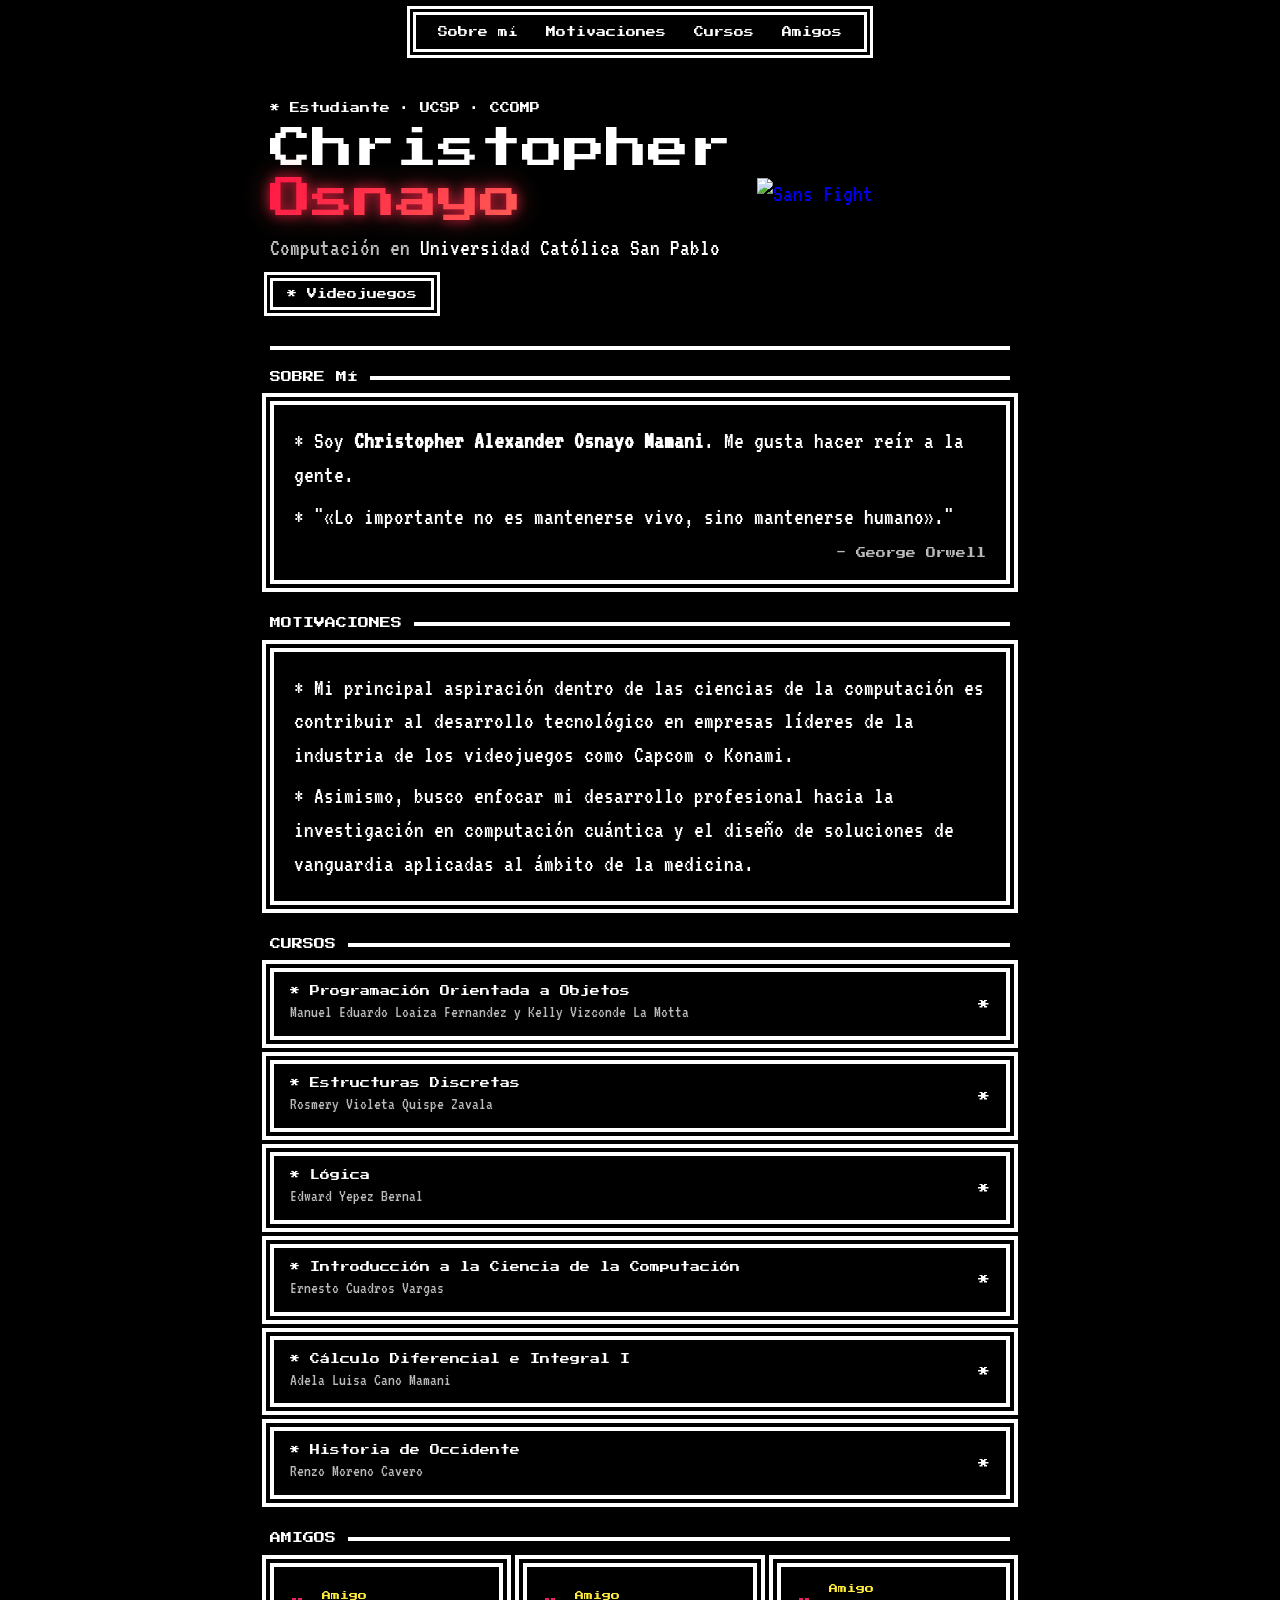
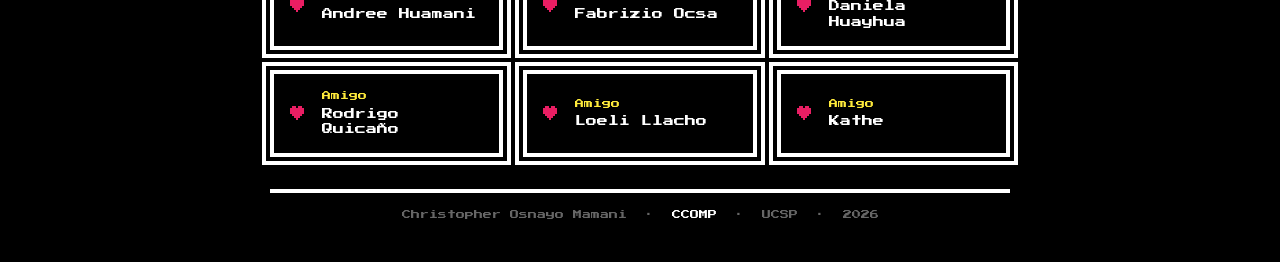
==== index.html @ af3469eb "wa" ====
<!DOCTYPE html>
<html lang="es">
<head>
<meta charset="UTF-8">
<meta name="viewport" content="width=device-width, initial-scale=1.0">
<title>Christopher Osnayo Mamani</title>
<link rel="stylesheet" href="style.css">
</head>
<body>

<audio src="Donkey Kong Country OST (Super Nintendo) - Track 0223 - Simian Segue.mp3" loop id="bg-music" style="display: none;"></audio>

<div class="bg-gif"></div>
<div class="bg-overlay"></div>

<nav class="nav-bar dialogue-box">
  <a href="#sobre-mi" class="nav-link">Sobre mí</a>
  <a href="#motivaciones" class="nav-link">Motivaciones</a>
  <a href="#cursos" class="nav-link">Cursos</a>
  <a href="#amigos" class="nav-link">Amigos</a>
</nav>

<div class="wrapper">

  <section class="hero">
    <div class="hero-tag">* Estudiante · UCSP · CCOMP</div>
    <div class="hero-profile-container">
      <div class="hero-text-block">
        <h1 class="hero-name">
          <span class="first">Christopher</span>
          <span class="last">Osnayo</span>
        </h1>
        <p class="hero-subtitle">
          Computación en <span>Universidad Católica San Pablo</span>
        </p>
      </div>
      <div class="hero-avatar-block">
        <a href="https://www.youtube.com/watch?v=ELSm-G201Ls&t=66s" target="_blank" class="gif-link">
          <img src="https://media.tenor.com/i9xaK64oT-oAAAAM/sans-fight.gif" alt="Sans Fight" class="hero-avatar">
        </a>
      </div>
    </div>
    <div class="hero-badges">
      <span class="badge"><a href="https://i.pinimg.com/564x/c0/de/93/c0de9331000023ace9828643f2e46467.jpg" target="_blank" class="secret-link">*</a> Videojuegos</span>
    </div>
  </section>

  <div class="divider"></div>

  <section class="section" id="sobre-mi">
    <div class="section-label">Sobre mí</div>
    <div class="about-card dialogue-box">
      <div class="dialogue-text">
        <p>* Soy <strong>Christopher Alexander Osnayo Mamani</strong>. Me gusta hacer <a href="https://www.youtube.com/watch?v=AZjAB9JF8bk" target="_blank" class="secret-link">reír</a> a la gente.</p>
        <p>* "«Lo importante no es mantenerse vivo, sino mantenerse humano»."</p>
        <span class="quote-author">- George Orwell</span>
      </div>
    </div>
  </section>

  <section class="section" id="motivaciones">
    <div class="section-label">Motivaciones</div>
    <div class="about-card dialogue-box">
      <div class="dialogue-text">
        <p>* Mi principal aspiración dentro de las ciencias de la computación es contribuir al desarrollo tecnológico en empresas líderes de la industria de los videojuegos como Capcom o Konami.</p>
        <p>* Asimismo, busco enfocar mi desarrollo profesional hacia la investigación en computación cuántica y el diseño de soluciones de vanguardia aplicadas al ámbito de la medicina.</p>
      </div>
    </div>
  </section>

  <section class="section" id="cursos">
    <div class="section-label">Cursos</div>
    <div class="course-list">
      <div class="course-item dialogue-box">
        <div class="course-info">
          <div class="course-name">* Programación Orientada a Objetos</div>
          <div class="course-prof">Manuel Eduardo Loaiza Fernandez y Kelly Vizconde La Motta </div>
        </div>
        <div class="course-arrow">*</div>
      </div>
      <div class="course-item dialogue-box">
        <div class="course-info">
          <div class="course-name">* Estructuras Discretas</div>
          <div class="course-prof">Rosmery Violeta Quispe Zavala</div>
        </div>
        <div class="course-arrow">*</div>
      </div>
      <div class="course-item dialogue-box">
        <div class="course-info">
          <div class="course-name">* Lógica</div>
          <div class="course-prof">Edward Yepez Bernal</div>
        </div>
        <div class="course-arrow">*</div>
      </div>
      <div class="course-item dialogue-box">
        <div class="course-info">
          <div class="course-name">* Introducción a la Ciencia de la Computación</div>
          <div class="course-prof">Ernesto Cuadros Vargas</div>
        </div>
        <div class="course-arrow">*</div>
      </div>
      <div class="course-item dialogue-box">
        <div class="course-info">
          <div class="course-name">* Cálculo Diferencial e Integral I</div>
          <div class="course-prof">Adela Luisa Cano Mamani</div>
        </div>
        <div class="course-arrow">*</div>
      </div>
      <div class="course-item dialogue-box">
        <div class="course-info">
          <div class="course-name">* Historia de Occidente</div>
          <div class="course-prof">Renzo Moreno Cavero</div>
        </div>
        <div class="course-arrow">*</div>
      </div>
    </div>
  </section>

  <section class="section" id="amigos">
    <div class="section-label">Amigos</div>
    <div class="contact-grid">
      
      <a class="contact-link dialogue-box" href="https://andrew-oremour.github.io" target="_blank">
        <div class="contact-icon">♥</div>
        <div>
          <div class="contact-label">Amigo</div>
          Andree Huamani
        </div>
      </a>
      
      <a class="contact-link dialogue-box" href="https://lorian0x.github.io" target="_blank">
        <div class="contact-icon">♥</div>
        <div>
          <div class="contact-label">Amigo</div>
          Fabrizio Ocsa
        </div>
      </a>

      <a class="contact-link dialogue-box" href="https://danielahuayhua-creator.github.io/mi-pagina-web/" target="_blank">
        <div class="contact-icon">♥</div>
        <div>
          <div class="contact-label">Amigo</div>
          Daniela Huayhua
        </div>
      </a>

      <a class="contact-link dialogue-box" href="https://noir4578.github.io/tuusuario.github.io/" target="_blank">
        <div class="contact-icon">♥</div>
        <div>
          <div class="contact-label">Amigo</div>
          Rodrigo Quicaño
        </div>
      </a>

      <a class="contact-link dialogue-box" href="https://loelill.github.io/#" target="_blank">
        <div class="contact-icon">♥</div>
        <div>
          <div class="contact-label">Amigo</div>
          Loeli Llacho
        </div>
      </a>

      <a class="contact-link dialogue-box" href="https://kathe-fac.github.io" target="_blank">
        <div class="contact-icon">♥</div>
        <div>
          <div class="contact-label">Amigo</div>
          Kathe
        </div>
      </a>
      
    </div>
  </section>

  <footer class="footer">
    <p>Christopher Osnayo Mamani &nbsp;·&nbsp; <span>CCOMP</span> &nbsp;·&nbsp; UCSP &nbsp;·&nbsp; 2026</p>
  </footer>

</div>

<script>
  window.addEventListener('click', () => {
    const music = document.getElementById('bg-music');
    if (music) {
      music.volume = 0.15; 
      if (music.paused) {
        music.play().catch(err => console.log("Audio play blocked:", err));
      }
    }
  }, { once: true });
</script>

</body>
</html>
---- style.css ----
@import url('https://fonts.googleapis.com/css2?family=Press+Start+2P&family=VT323&display=swap');

:root {
  --bg:         #000000; 
  --text:       #ffffff; 
  --muted:      #bbbbbb;
  --determination-red: #e91e63; 
  
  --font-pixel: 'Press Start 2P', monospace;   
  --font-retro: 'VT323', monospace;             
}

*, *::before, *::after { margin: 0; padding: 0; box-sizing: border-box; }

body {
  font-family: var(--font-retro);
  font-size: 24px;
  background-color: var(--bg);
  color: var(--text);
  min-height: 100vh;
  overflow-x: hidden;
  line-height: 1.4;
}

.bg-gif {
  position: fixed;
  inset: 0;
  z-index: 0;
  background-image: url('https://images.hdqwalls.com/download/undertale-hang-in-there-yl-1366x768.jpg');
  background-size: cover;
  background-position: center;
  background-repeat: no-repeat;
}

.bg-overlay {
  position: fixed;
  inset: 0;
  z-index: 1;
  background: rgba(0, 0, 0, 0.92); 
}

.dialogue-box {
  background: #000000 !important;
  color: #ffffff !important;
  border: 4px solid #ffffff !important;
  box-shadow: 0 0 0 4px #000000, 0 0 0 8px #ffffff !important; 
  border-radius: 0px !important; 
  image-rendering: pixelated;
}

.nav-bar {
  position: fixed;
  top: 12px;
  left: 50%;
  transform: translateX(-50%);
  z-index: 100;
  padding: 4px 10px;
  display: flex;
  gap: 4px;
  border: 3px solid #ffffff !important;
  box-shadow: 0 0 0 3px #000000, 0 0 0 6px #ffffff !important;
}
.nav-link {
  font-family: var(--font-pixel);
  font-size: 10px;
  color: #ffffff;
  text-decoration: none;
  padding: 6px 12px;
}
.nav-link:hover {
  color: #ffeb3b; 
  background: rgba(255, 255, 255, 0.15);
}

.wrapper {
  position: relative;
  z-index: 3;
  max-width: 780px;
  margin: 0 auto;
  padding: 0 20px 40px;
}

.hero {
  min-height: auto;
  padding: 90px 0 16px; 
}

.hero-tag {
  display: inline-block;
  font-family: var(--font-pixel);
  font-size: 10px;
  color: #ffffff;
  margin-bottom: 8px;
}

.hero-profile-container {
  display: flex;
  align-items: center;
  justify-content: flex-start; 
  margin-bottom: 8px;
}

.hero-text-block {
  flex-grow: 0; 
}

.hero-avatar-block {
  display: flex;
  align-items: center;
}

.gif-link {
  display: block;
  text-decoration: none;
  cursor: pointer; 
}

.hero-avatar {
  width: 150px; 
  height: auto;
  image-rendering: pixelated;
  display: block;
  margin-left: 25px; 
}

.hero-name {
  font-family: var(--font-pixel);
  font-size: clamp(20px, 4.5vw, 42px);
  font-weight: 400;
  line-height: 1.2;
  margin-bottom: 8px;
}
.hero-name .first { 
  color: #ffffff !important; 
  background: none !important;
  display: block; 
}

.hero-name .last { 
  display: block; 
  background: linear-gradient(135deg, #ff1744 0%, #ff5252 50%, #ff8686 100%) !important;
  -webkit-background-clip: text !important;
  -webkit-text-fill-color: transparent !important;
  filter: drop-shadow(0 0 6px rgba(255, 23, 68, 0.8)) drop-shadow(0 0 12px rgba(255, 82, 82, 0.4)) !important;
}

.hero-subtitle {
  font-family: var(--font-retro);
  font-size: 24px;
  color: var(--muted);
}
.hero-subtitle span { color: #ffffff; }

.hero-badges {
  display: flex;
  margin-top: 12px;
}
.badge {
  font-family: var(--font-pixel);
  font-size: 10px;
  padding: 6px 14px;
  background: #000000;
  color: #ffffff;
  border: 3px solid #ffffff !important;
  box-shadow: 0 0 0 3px #000000, 0 0 0 6px #ffffff !important;
}

.secret-link {
  color: inherit;
  text-decoration: none;
  cursor: text; 
}

.divider {
  height: 4px;
  background: #ffffff;
  margin: 20px 0;
}

.section { margin-bottom: 32px; } 

.section-label {
  font-family: var(--font-pixel);
  font-size: 11px;
  text-transform: uppercase;
  color: #ffffff;
  margin-bottom: 16px;
  display: flex;
  align-items: center;
  gap: 12px;
}
.section-label::after {
  content: '';
  flex: 1;
  height: 4px;
  background: #ffffff;
}

.about-card {
  padding: 20px;
  font-size: 24px;
}
.dialogue-text {
  display: flex;
  flex-direction: column;
  gap: 8px; 
}
.quote-author {
  display: block;
  text-align: right;
  color: var(--muted);
  font-family: var(--font-pixel);
  font-size: 10px;
  margin-top: 4px;
}

.course-list { display: flex; flex-direction: column; gap: 20px; }

.course-item {
  display: flex;
  align-items: center;
  gap: 16px;
  padding: 12px 16px;
  text-decoration: none;
}
.course-item:hover {
  border-color: #ffeb3b !important;
}
.course-item:hover .course-arrow {
  color: #ffeb3b;
}

.course-info { flex: 1; }
.course-name {
  font-family: var(--font-pixel);
  font-size: 10px;
  color: #ffffff;
  margin-bottom: 2px;
}
.course-prof {
  font-family: var(--font-retro);
  font-size: 17px;
  color: var(--muted);
}
.course-arrow { 
  color: #ffffff; 
  font-family: var(--font-pixel); 
  font-size: 12px; 
}

.contact-grid {
  display: grid;
  grid-template-columns: repeat(auto-fit, minmax(210px, 1fr));
  gap: 20px;
}
.contact-link {
  display: flex;
  align-items: center;
  gap: 16px;
  padding: 16px;
  text-decoration: none;
  font-family: var(--font-pixel);
  font-size: 11px;
}
.contact-link:hover {
  border-color: var(--determination-red) !important;
}
.contact-link .contact-icon {
  color: var(--determination-red); 
  font-size: 16px;
  transition: transform 0.1s;
}
.contact-link:hover .contact-icon {
  transform: scale(1.2);
}
.contact-label {
  font-family: var(--font-pixel);
  font-size: 9px;
  color: #ffeb3b; 
  margin-bottom: 4px;
}

.footer {
  text-align: center;
  font-family: var(--font-pixel);
  font-size: 9px;
  color: #666666;
  padding-top: 16px;
  margin-top: 32px;
  border-top: 4px solid #ffffff;
}
.footer span { color: #ffffff; }

@media (max-width: 600px) {
  .nav-bar  { padding: 4px; width: 92%; }
  .nav-link { font-size: 8px; padding: 4px 6px; }
  .hero     { padding: 90px 0 12px; }
  .hero-profile-container { gap: 8px; flex-direction: column; align-items: flex-start; }
  .hero-avatar { width: 110px; margin-left: 0; margin-top: 10px; } /* Adaptación móvil limpia */
  .about-card { font-size: 20px; }
}
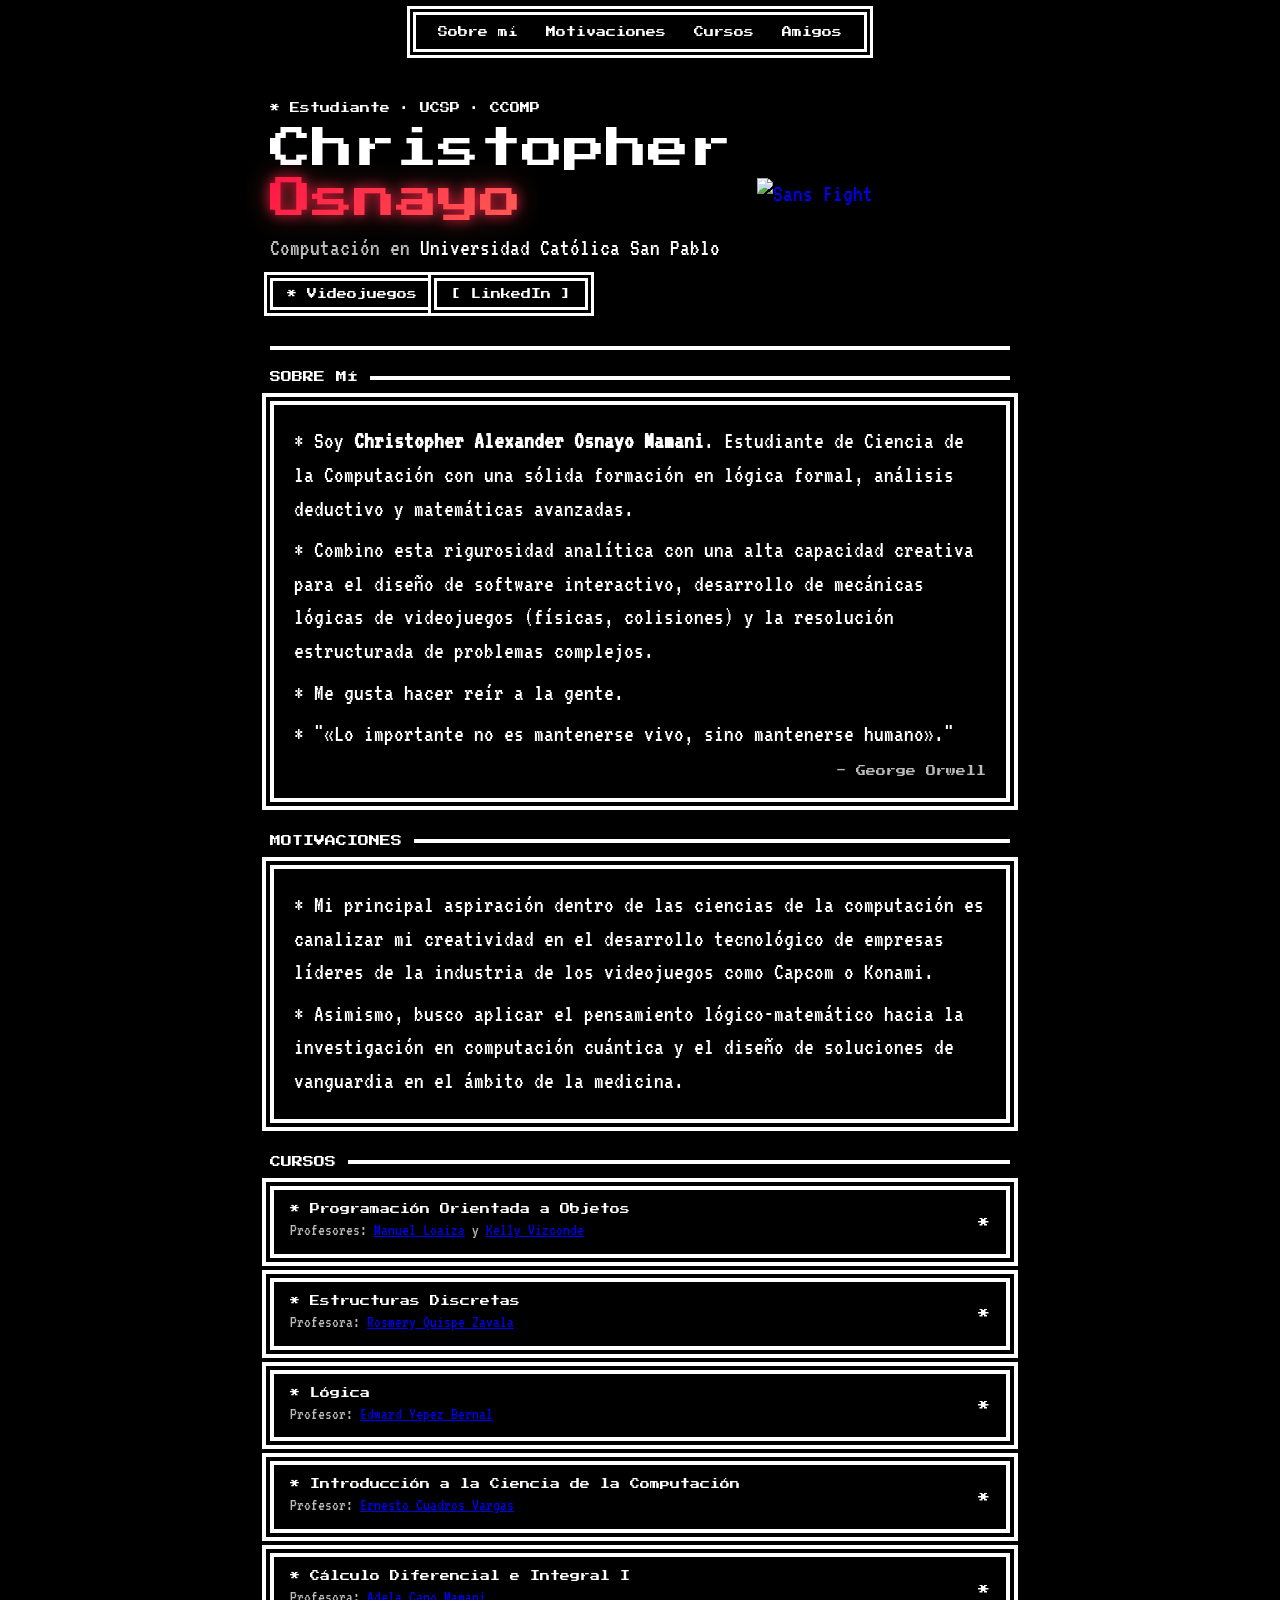
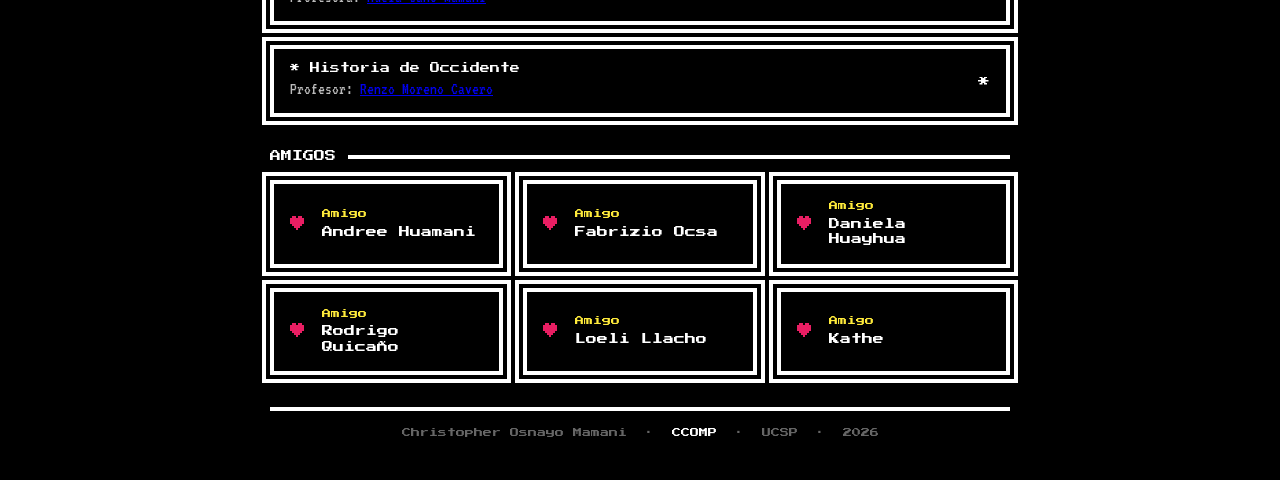
==== commit 092c82d8: "wa" ====
--- a/index.html
+++ b/index.html
@@ -5,9 +5,12 @@
 <meta name="viewport" content="width=device-width, initial-scale=1.0">
 <title>Christopher Osnayo Mamani</title>
 <link rel="stylesheet" href="style.css">
+<!-- Favicon con el alma de Undertale -->
+<link rel="icon" type="image/png" href="heart.png">
 </head>
 <body>
 
+<!-- Reproductor de audio oculto -->
 <audio src="Donkey Kong Country OST (Super Nintendo) - Track 0223 - Simian Segue.mp3" loop id="bg-music" style="display: none;"></audio>
 
 <div class="bg-gif"></div>
@@ -22,6 +25,7 @@
 
 <div class="wrapper">
 
+  <!-- HERO -->
   <section class="hero">
     <div class="hero-tag">* Estudiante · UCSP · CCOMP</div>
     <div class="hero-profile-container">
@@ -42,80 +46,107 @@
     </div>
     <div class="hero-badges">
       <span class="badge"><a href="https://i.pinimg.com/564x/c0/de/93/c0de9331000023ace9828643f2e46467.jpg" target="_blank" class="secret-link">*</a> Videojuegos</span>
+      <!-- Enlace a tu LinkedIn Personal -->
+      <span class="badge"><a href="https://www.linkedin.com/in/tu-perfil-linkedin" target="_blank" class="nav-link" style="padding:0;">[ LinkedIn ]</a></span>
     </div>
   </section>
 
   <div class="divider"></div>
 
+  <!-- SOBRE MÍ (Perfil CV - Enfoque Lógica y Creatividad) -->
   <section class="section" id="sobre-mi">
     <div class="section-label">Sobre mí</div>
     <div class="about-card dialogue-box">
       <div class="dialogue-text">
-        <p>* Soy <strong>Christopher Alexander Osnayo Mamani</strong>. Me gusta hacer <a href="https://www.youtube.com/watch?v=AZjAB9JF8bk" target="_blank" class="secret-link">reír</a> a la gente.</p>
+        <p>* Soy <strong>Christopher Alexander Osnayo Mamani</strong>. Estudiante de Ciencia de la Computación con una sólida formación en lógica formal, análisis deductivo y matemáticas avanzadas.</p>
+        <p>* Combino esta rigurosidad analítica con una alta capacidad creativa para el diseño de software interactivo, desarrollo de mecánicas lógicas de videojuegos (físicas, colisiones) y la resolución estructurada de problemas complejos.</p>
+        <p>* Me gusta hacer <a href="https://www.youtube.com/watch?v=AZjAB9JF8bk" target="_blank" class="secret-link">reír</a> a la gente.</p>
         <p>* "«Lo importante no es mantenerse vivo, sino mantenerse humano»."</p>
         <span class="quote-author">- George Orwell</span>
       </div>
     </div>
   </section>
 
+  <!-- MOTIVACIONES -->
   <section class="section" id="motivaciones">
     <div class="section-label">Motivaciones</div>
     <div class="about-card dialogue-box">
       <div class="dialogue-text">
-        <p>* Mi principal aspiración dentro de las ciencias de la computación es contribuir al desarrollo tecnológico en empresas líderes de la industria de los videojuegos como Capcom o Konami.</p>
-        <p>* Asimismo, busco enfocar mi desarrollo profesional hacia la investigación en computación cuántica y el diseño de soluciones de vanguardia aplicadas al ámbito de la medicina.</p>
-      </div>
-    </div>
-  </section>
-
+        <p>* Mi principal aspiración dentro de las ciencias de la computación es canalizar mi creatividad en el desarrollo tecnológico de empresas líderes de la industria de los videojuegos como Capcom o Konami.</p>
+        <p>* Asimismo, busco aplicar el pensamiento lógico-matemático hacia la investigación en computación cuántica y el diseño de soluciones de vanguardia en el ámbito de la medicina.</p>
+      </div>
+    </div>
+  </section>
+
+  <!-- CURSOS Y PROFESORES (Con enlaces de LinkedIn) -->
   <section class="section" id="cursos">
     <div class="section-label">Cursos</div>
     <div class="course-list">
+      
       <div class="course-item dialogue-box">
         <div class="course-info">
           <div class="course-name">* Programación Orientada a Objetos</div>
-          <div class="course-prof">Manuel Eduardo Loaiza Fernandez y Kelly Vizconde La Motta </div>
-        </div>
-        <div class="course-arrow">*</div>
-      </div>
+          <div class="course-prof">
+            Profesores: <a href="https://www.linkedin.com/in/manuel-eduardo-loaiza-fernandez-44a30718/" target="_blank">Manuel Loaiza</a> y <a href="https://www.linkedin.com/in/kelly-vizconde-la-motta-4959954a/" target="_blank">Kelly Vizconde</a>
+          </div>
+        </div>
+        <div class="course-arrow">*</div>
+      </div>
+
       <div class="course-item dialogue-box">
         <div class="course-info">
           <div class="course-name">* Estructuras Discretas</div>
-          <div class="course-prof">Rosmery Violeta Quispe Zavala</div>
-        </div>
-        <div class="course-arrow">*</div>
-      </div>
+          <div class="course-prof">
+            Profesora: <a href="https://www.linkedin.com/in/rosmery-violeta-quispe-zavala-80b674149/" target="_blank">Rosmery Quispe Zavala</a>
+          </div>
+        </div>
+        <div class="course-arrow">*</div>
+      </div>
+
       <div class="course-item dialogue-box">
         <div class="course-info">
           <div class="course-name">* Lógica</div>
-          <div class="course-prof">Edward Yepez Bernal</div>
-        </div>
-        <div class="course-arrow">*</div>
-      </div>
+          <div class="course-prof">
+            Profesor: <a href="https://www.linkedin.com/in/edward-yepez-bernal-0bb18331/" target="_blank">Edward Yepez Bernal</a>
+          </div>
+        </div>
+        <div class="course-arrow">*</div>
+      </div>
+
       <div class="course-item dialogue-box">
         <div class="course-info">
           <div class="course-name">* Introducción a la Ciencia de la Computación</div>
-          <div class="course-prof">Ernesto Cuadros Vargas</div>
-        </div>
-        <div class="course-arrow">*</div>
-      </div>
+          <div class="course-prof">
+            Profesor: <a href="https://www.linkedin.com/in/ernesto-cuadros-vargas-a044704/" target="_blank">Ernesto Cuadros Vargas</a>
+          </div>
+        </div>
+        <div class="course-arrow">*</div>
+      </div>
+
       <div class="course-item dialogue-box">
         <div class="course-info">
           <div class="course-name">* Cálculo Diferencial e Integral I</div>
-          <div class="course-prof">Adela Luisa Cano Mamani</div>
-        </div>
-        <div class="course-arrow">*</div>
-      </div>
+          <div class="course-prof">
+            Profesora: <a href="https://www.linkedin.com/in/adela-luisa-cano-mamani-13589b22b/" target="_blank">Adela Cano Mamani</a>
+          </div>
+        </div>
+        <div class="course-arrow">*</div>
+      </div>
+
       <div class="course-item dialogue-box">
         <div class="course-info">
           <div class="course-name">* Historia de Occidente</div>
-          <div class="course-prof">Renzo Moreno Cavero</div>
-        </div>
-        <div class="course-arrow">*</div>
-      </div>
-    </div>
-  </section>
-
+          <div class="course-prof">
+            Profesor: <a href="https://www.linkedin.com/in/renzo-moreno-cavero-1768a4114/" target="_blank">Renzo Moreno Cavero</a>
+          </div>
+        </div>
+        <div class="course-arrow">*</div>
+      </div>
+
+    </div>
+  </section>
+
+  <!-- AMIGOS -->
   <section class="section" id="amigos">
     <div class="section-label">Amigos</div>
     <div class="contact-grid">
@@ -182,6 +213,7 @@
     const music = document.getElementById('bg-music');
     if (music) {
       music.volume = 0.15; 
+      music.loop = true; // Forzamos el bucle de reproducción
       if (music.paused) {
         music.play().catch(err => console.log("Audio play blocked:", err));
       }
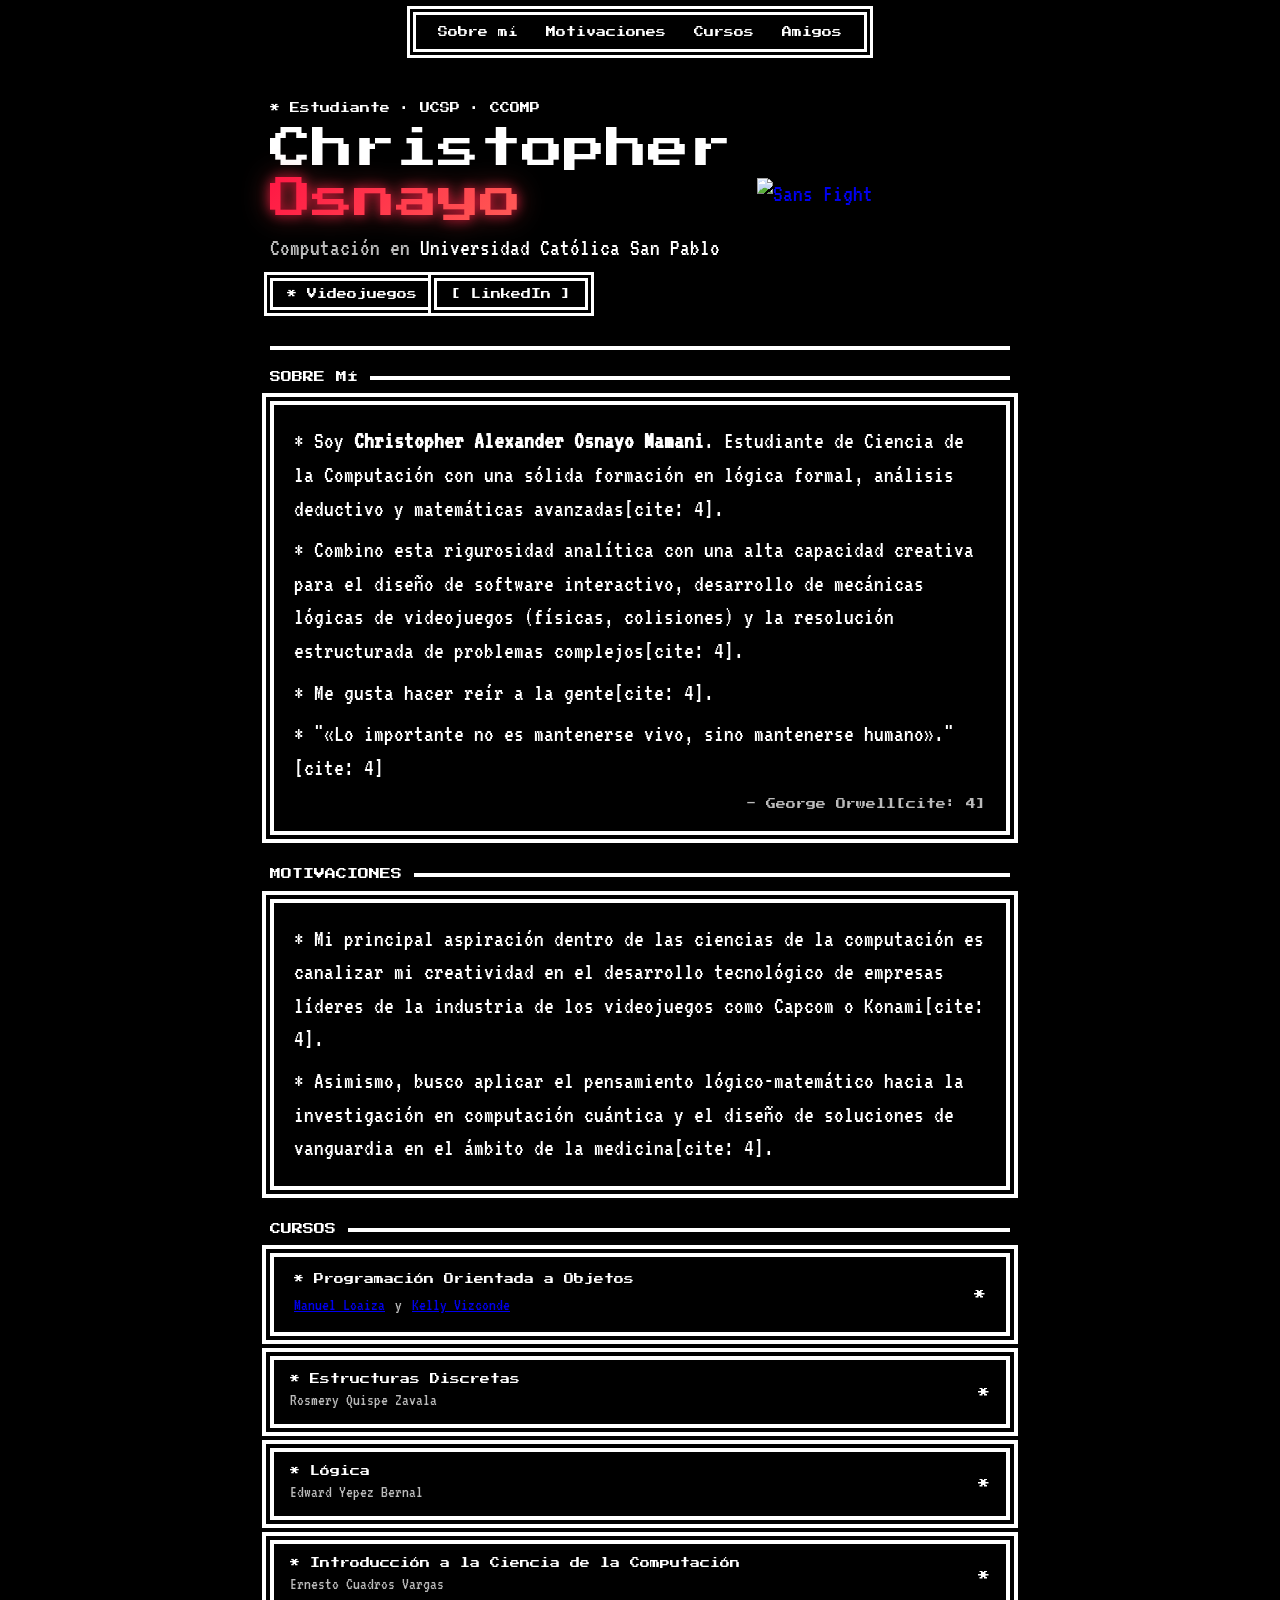
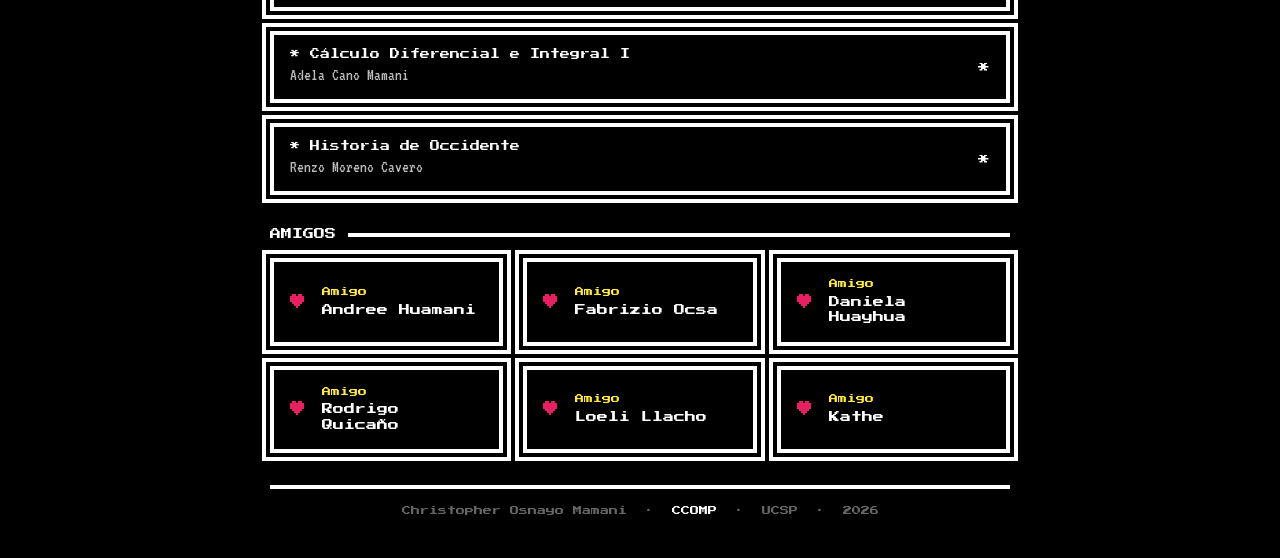
==== commit 96484b29: "wa" ====
--- a/index.html
+++ b/index.html
@@ -5,12 +5,10 @@
 <meta name="viewport" content="width=device-width, initial-scale=1.0">
 <title>Christopher Osnayo Mamani</title>
 <link rel="stylesheet" href="style.css">
-<!-- Favicon con el alma de Undertale -->
-<link rel="icon" type="image/png" href="heart.png">
+<link rel="icon" type="image/png" href="betin.png">
 </head>
 <body>
 
-<!-- Reproductor de audio oculto -->
 <audio src="Donkey Kong Country OST (Super Nintendo) - Track 0223 - Simian Segue.mp3" loop id="bg-music" style="display: none;"></audio>
 
 <div class="bg-gif"></div>
@@ -25,7 +23,6 @@
 
 <div class="wrapper">
 
-  <!-- HERO -->
   <section class="hero">
     <div class="hero-tag">* Estudiante · UCSP · CCOMP</div>
     <div class="hero-profile-container">
@@ -46,107 +43,95 @@
     </div>
     <div class="hero-badges">
       <span class="badge"><a href="https://i.pinimg.com/564x/c0/de/93/c0de9331000023ace9828643f2e46467.jpg" target="_blank" class="secret-link">*</a> Videojuegos</span>
-      <!-- Enlace a tu LinkedIn Personal -->
-      <span class="badge"><a href="https://www.linkedin.com/in/tu-perfil-linkedin" target="_blank" class="nav-link" style="padding:0;">[ LinkedIn ]</a></span>
+      <!-- Tu LinkedIn Personal Añadido -->
+      <span class="badge"><a href="https://www.linkedin.com/in/christopher-o-m-459bb3418/" target="_blank" class="nav-link" style="padding:0;">[ LinkedIn ]</a></span>
     </div>
   </section>
 
   <div class="divider"></div>
 
-  <!-- SOBRE MÍ (Perfil CV - Enfoque Lógica y Creatividad) -->
   <section class="section" id="sobre-mi">
     <div class="section-label">Sobre mí</div>
     <div class="about-card dialogue-box">
       <div class="dialogue-text">
-        <p>* Soy <strong>Christopher Alexander Osnayo Mamani</strong>. Estudiante de Ciencia de la Computación con una sólida formación en lógica formal, análisis deductivo y matemáticas avanzadas.</p>
-        <p>* Combino esta rigurosidad analítica con una alta capacidad creativa para el diseño de software interactivo, desarrollo de mecánicas lógicas de videojuegos (físicas, colisiones) y la resolución estructurada de problemas complejos.</p>
-        <p>* Me gusta hacer <a href="https://www.youtube.com/watch?v=AZjAB9JF8bk" target="_blank" class="secret-link">reír</a> a la gente.</p>
-        <p>* "«Lo importante no es mantenerse vivo, sino mantenerse humano»."</p>
-        <span class="quote-author">- George Orwell</span>
-      </div>
-    </div>
-  </section>
-
-  <!-- MOTIVACIONES -->
+        <p>* Soy <strong>Christopher Alexander Osnayo Mamani</strong>. Estudiante de Ciencia de la Computación con una sólida formación en lógica formal, análisis deductivo y matemáticas avanzadas[cite: 4].</p>
+        <p>* Combino esta rigurosidad analítica con una alta capacidad creativa para el diseño de software interactivo, desarrollo de mecánicas lógicas de videojuegos (físicas, colisiones) y la resolución estructurada de problemas complejos[cite: 4].</p>
+        <p>* Me gusta hacer <a href="https://www.youtube.com/watch?v=AZjAB9JF8bk" target="_blank" class="secret-link">reír</a> a la gente[cite: 4].</p>
+        <p>* "«Lo importante no es mantenerse vivo, sino mantenerse humano»."[cite: 4]</p>
+        <span class="quote-author">- George Orwell[cite: 4]</span>
+      </div>
+    </div>
+  </section>
+
   <section class="section" id="motivaciones">
     <div class="section-label">Motivaciones</div>
     <div class="about-card dialogue-box">
       <div class="dialogue-text">
-        <p>* Mi principal aspiración dentro de las ciencias de la computación es canalizar mi creatividad en el desarrollo tecnológico de empresas líderes de la industria de los videojuegos como Capcom o Konami.</p>
-        <p>* Asimismo, busco aplicar el pensamiento lógico-matemático hacia la investigación en computación cuántica y el diseño de soluciones de vanguardia en el ámbito de la medicina.</p>
-      </div>
-    </div>
-  </section>
-
-  <!-- CURSOS Y PROFESORES (Con enlaces de LinkedIn) -->
+        <p>* Mi principal aspiración dentro de las ciencias de la computación es canalizar mi creatividad en el desarrollo tecnológico de empresas líderes de la industria de los videojuegos como Capcom o Konami[cite: 4].</p>
+        <p>* Asimismo, busco aplicar el pensamiento lógico-matemático hacia la investigación en computación cuántica y el diseño de soluciones de vanguardia en el ámbito de la medicina[cite: 4].</p>
+      </div>
+    </div>
+  </section>
+
   <section class="section" id="cursos">
     <div class="section-label">Cursos</div>
     <div class="course-list">
       
-      <div class="course-item dialogue-box">
-        <div class="course-info">
-          <div class="course-name">* Programación Orientada a Objetos</div>
-          <div class="course-prof">
-            Profesores: <a href="https://www.linkedin.com/in/manuel-eduardo-loaiza-fernandez-44a30718/" target="_blank">Manuel Loaiza</a> y <a href="https://www.linkedin.com/in/kelly-vizconde-la-motta-4959954a/" target="_blank">Kelly Vizconde</a>
+      <div class="course-item dialogue-box" style="padding: 0;">
+        <div class="course-info" style="width: 100%; display: flex; flex-direction: column;">
+          <div class="course-name" style="padding: 15px 20px 5px 20px;">* Programación Orientada a Objetos</div>
+          <div class="course-prof" style="display: flex; gap: 10px; padding: 0 20px 15px 20px;">
+            <a href="https://www.linkedin.com/in/manueleduardoloaizafernandez/" target="_blank" class="prof-link">Manuel Loaiza</a> 
+            <span>y</span>
+            <a href="https://www.linkedin.com/in/kelly-vizconde-la-motta-3a57a4143/" target="_blank" class="prof-link">Kelly Vizconde</a>
           </div>
         </div>
-        <div class="course-arrow">*</div>
-      </div>
-
-      <div class="course-item dialogue-box">
+        <div class="course-arrow" style="padding-right: 20px;">*</div>
+      </div>
+
+      <a href="https://www.linkedin.com/in/rosmery-violeta-quispe-zavala-58374638/" target="_blank" class="course-item dialogue-box">
         <div class="course-info">
           <div class="course-name">* Estructuras Discretas</div>
-          <div class="course-prof">
-            Profesora: <a href="https://www.linkedin.com/in/rosmery-violeta-quispe-zavala-80b674149/" target="_blank">Rosmery Quispe Zavala</a>
-          </div>
-        </div>
-        <div class="course-arrow">*</div>
-      </div>
-
-      <div class="course-item dialogue-box">
+          <div class="course-prof">Rosmery Quispe Zavala</div>
+        </div>
+        <div class="course-arrow">*</div>
+      </a>
+
+      <a href="https://www.linkedin.com/in/edward-yepez-bernal-18a31a38/" target="_blank" class="course-item dialogue-box">
         <div class="course-info">
           <div class="course-name">* Lógica</div>
-          <div class="course-prof">
-            Profesor: <a href="https://www.linkedin.com/in/edward-yepez-bernal-0bb18331/" target="_blank">Edward Yepez Bernal</a>
-          </div>
-        </div>
-        <div class="course-arrow">*</div>
-      </div>
-
-      <div class="course-item dialogue-box">
+          <div class="course-prof">Edward Yepez Bernal</div>
+        </div>
+        <div class="course-arrow">*</div>
+      </a>
+
+      <a href="https://www.linkedin.com/in/ecuadrosv/" target="_blank" class="course-item dialogue-box">
         <div class="course-info">
           <div class="course-name">* Introducción a la Ciencia de la Computación</div>
-          <div class="course-prof">
-            Profesor: <a href="https://www.linkedin.com/in/ernesto-cuadros-vargas-a044704/" target="_blank">Ernesto Cuadros Vargas</a>
-          </div>
-        </div>
-        <div class="course-arrow">*</div>
-      </div>
-
-      <div class="course-item dialogue-box">
+          <div class="course-prof">Ernesto Cuadros Vargas</div>
+        </div>
+        <div class="course-arrow">*</div>
+      </a>
+
+      <a href="https://www.linkedin.com/in/adela-luisa-cano-mamani-13589b22b/" target="_blank" class="course-item dialogue-box">
         <div class="course-info">
           <div class="course-name">* Cálculo Diferencial e Integral I</div>
-          <div class="course-prof">
-            Profesora: <a href="https://www.linkedin.com/in/adela-luisa-cano-mamani-13589b22b/" target="_blank">Adela Cano Mamani</a>
-          </div>
-        </div>
-        <div class="course-arrow">*</div>
-      </div>
-
-      <div class="course-item dialogue-box">
+          <div class="course-prof">Adela Cano Mamani</div>
+        </div>
+        <div class="course-arrow">*</div>
+      </a>
+
+      <a href="https://www.linkedin.com/in/renzo-moreno-cavero-1768a4114/" target="_blank" class="course-item dialogue-box">
         <div class="course-info">
           <div class="course-name">* Historia de Occidente</div>
-          <div class="course-prof">
-            Profesor: <a href="https://www.linkedin.com/in/renzo-moreno-cavero-1768a4114/" target="_blank">Renzo Moreno Cavero</a>
-          </div>
-        </div>
-        <div class="course-arrow">*</div>
-      </div>
-
-    </div>
-  </section>
-
-  <!-- AMIGOS -->
+          <div class="course-prof">Renzo Moreno Cavero</div>
+        </div>
+        <div class="course-arrow">*</div>
+      </a>
+
+    </div>
+  </section>
+
   <section class="section" id="amigos">
     <div class="section-label">Amigos</div>
     <div class="contact-grid">
@@ -213,7 +198,7 @@
     const music = document.getElementById('bg-music');
     if (music) {
       music.volume = 0.15; 
-      music.loop = true; // Forzamos el bucle de reproducción
+      music.loop = true; 
       if (music.paused) {
         music.play().catch(err => console.log("Audio play blocked:", err));
       }
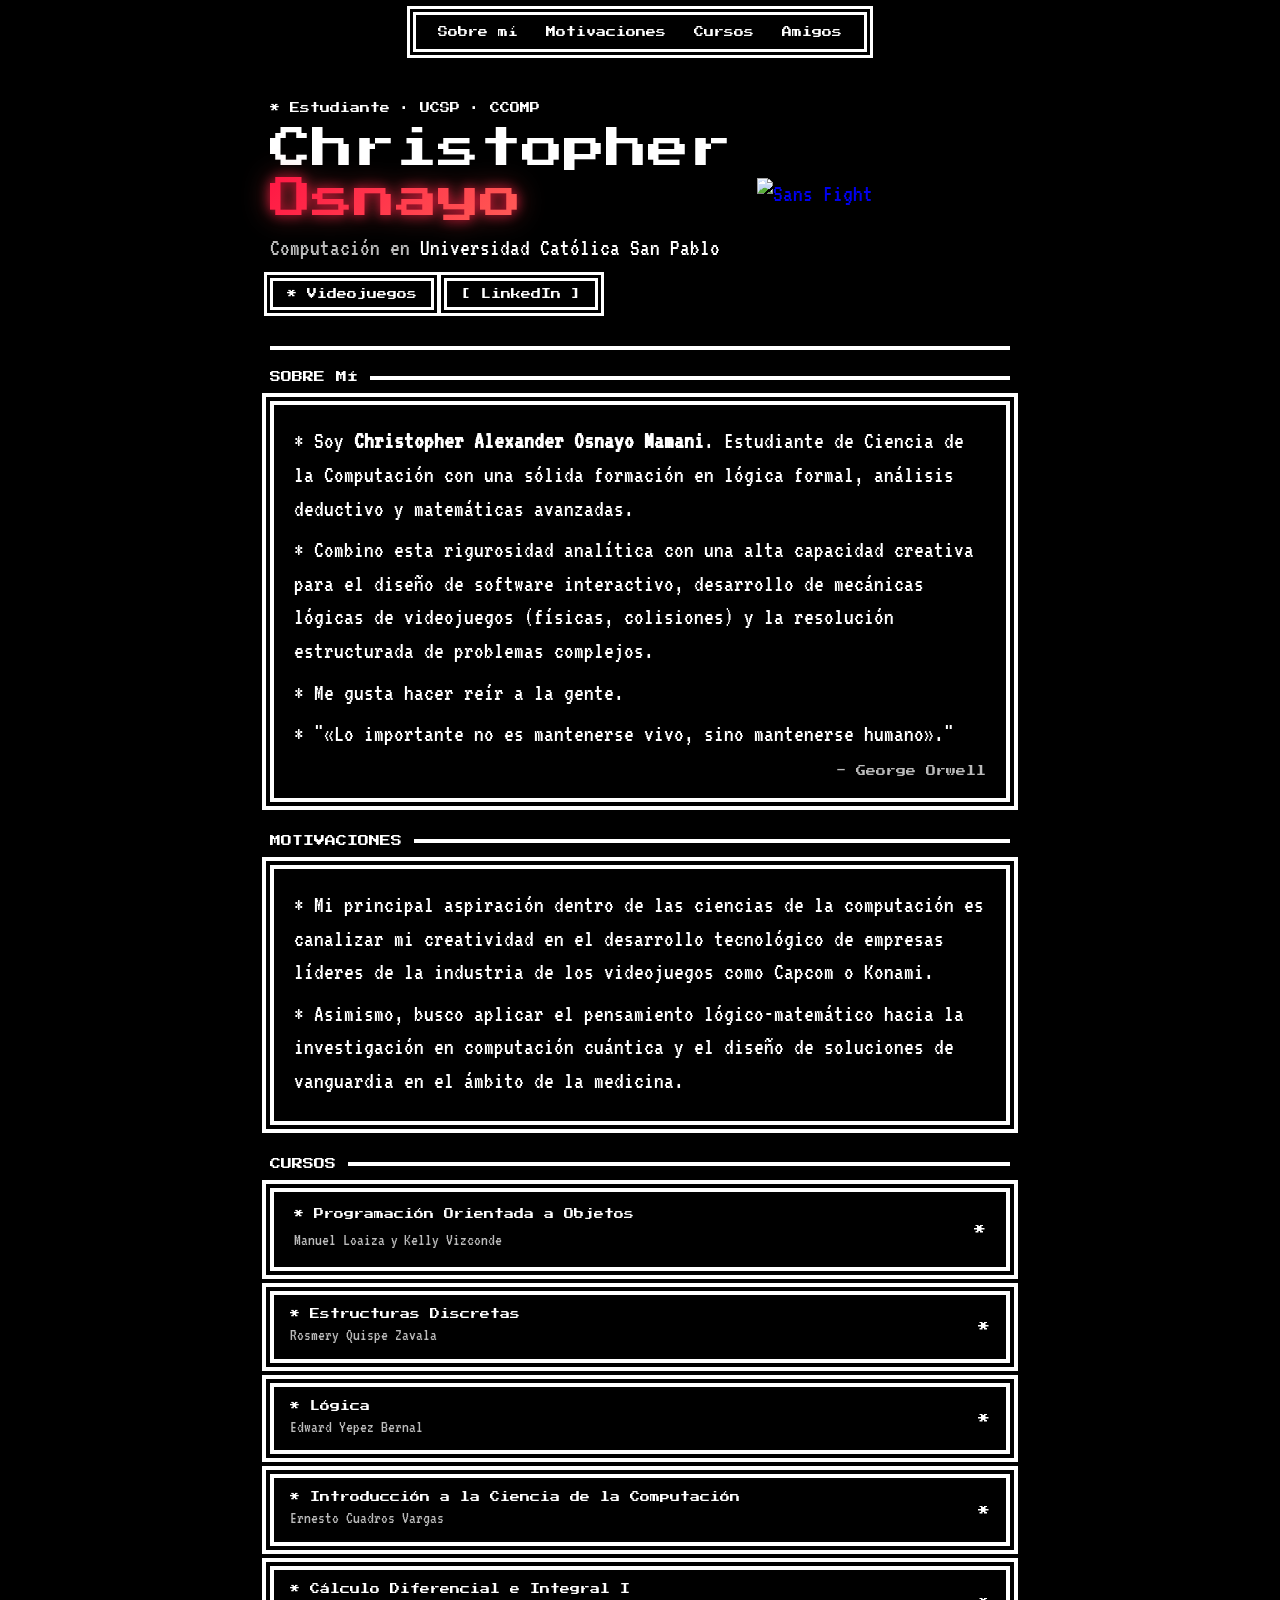
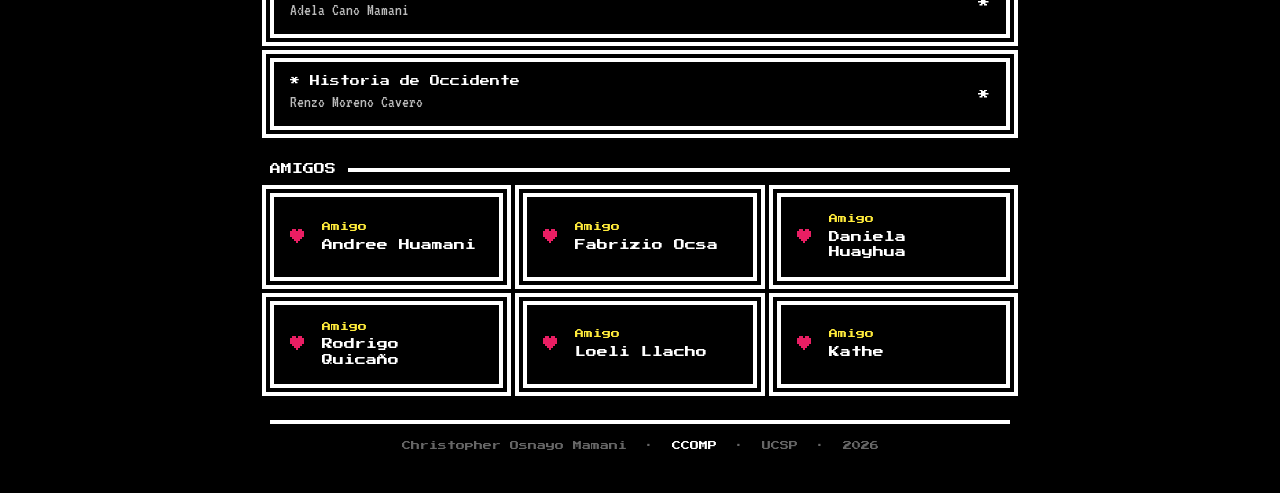
==== commit a352239c: "wa" ====
--- a/index.html
+++ b/index.html
@@ -5,7 +5,8 @@
 <meta name="viewport" content="width=device-width, initial-scale=1.0">
 <title>Christopher Osnayo Mamani</title>
 <link rel="stylesheet" href="style.css">
-<link rel="icon" type="image/png" href="betin.png">
+<!-- Favicon con el alma de Undertale -->
+<link rel="icon" type="image/png" href="heart.png">
 </head>
 <body>
 
@@ -43,7 +44,6 @@
     </div>
     <div class="hero-badges">
       <span class="badge"><a href="https://i.pinimg.com/564x/c0/de/93/c0de9331000023ace9828643f2e46467.jpg" target="_blank" class="secret-link">*</a> Videojuegos</span>
-      <!-- Tu LinkedIn Personal Añadido -->
       <span class="badge"><a href="https://www.linkedin.com/in/christopher-o-m-459bb3418/" target="_blank" class="nav-link" style="padding:0;">[ LinkedIn ]</a></span>
     </div>
   </section>
@@ -53,12 +53,12 @@
   <section class="section" id="sobre-mi">
     <div class="section-label">Sobre mí</div>
     <div class="about-card dialogue-box">
-      <div class="dialogue-text">
-        <p>* Soy <strong>Christopher Alexander Osnayo Mamani</strong>. Estudiante de Ciencia de la Computación con una sólida formación en lógica formal, análisis deductivo y matemáticas avanzadas[cite: 4].</p>
-        <p>* Combino esta rigurosidad analítica con una alta capacidad creativa para el diseño de software interactivo, desarrollo de mecánicas lógicas de videojuegos (físicas, colisiones) y la resolución estructurada de problemas complejos[cite: 4].</p>
-        <p>* Me gusta hacer <a href="https://www.youtube.com/watch?v=AZjAB9JF8bk" target="_blank" class="secret-link">reír</a> a la gente[cite: 4].</p>
-        <p>* "«Lo importante no es mantenerse vivo, sino mantenerse humano»."[cite: 4]</p>
-        <span class="quote-author">- George Orwell[cite: 4]</span>
+      <div class="dialogue-text compact-text">
+        <p>* Soy <strong>Christopher Alexander Osnayo Mamani</strong>. Estudiante de Ciencia de la Computación con una sólida formación en lógica formal, análisis deductivo y matemáticas avanzadas.</p>
+        <p>* Combino esta rigurosidad analítica con una alta capacidad creativa para el diseño de software interactivo, desarrollo de mecánicas lógicas de videojuegos (físicas, colisiones) y la resolución estructurada de problemas complejos.</p>
+        <p>* Me gusta hacer <a href="https://www.youtube.com/watch?v=AZjAB9JF8bk" target="_blank" class="secret-link">reír</a> a la gente.</p>
+        <p>* "«Lo importante no es mantenerse vivo, sino mantenerse humano»."</p>
+        <span class="quote-author">- George Orwell</span>
       </div>
     </div>
   </section>
@@ -66,9 +66,9 @@
   <section class="section" id="motivaciones">
     <div class="section-label">Motivaciones</div>
     <div class="about-card dialogue-box">
-      <div class="dialogue-text">
-        <p>* Mi principal aspiración dentro de las ciencias de la computación es canalizar mi creatividad en el desarrollo tecnológico de empresas líderes de la industria de los videojuegos como Capcom o Konami[cite: 4].</p>
-        <p>* Asimismo, busco aplicar el pensamiento lógico-matemático hacia la investigación en computación cuántica y el diseño de soluciones de vanguardia en el ámbito de la medicina[cite: 4].</p>
+      <div class="dialogue-text compact-text">
+        <p>* Mi principal aspiración dentro de las ciencias de la computación es canalizar mi creatividad en el desarrollo tecnológico de empresas líderes de la industria de los videojuegos como Capcom o Konami.</p>
+        <p>* Asimismo, busco aplicar el pensamiento lógico-matemático hacia la investigación en computación cuántica y el diseño de soluciones de vanguardia en el ámbito de la medicina.</p>
       </div>
     </div>
   </section>
@@ -80,7 +80,7 @@
       <div class="course-item dialogue-box" style="padding: 0;">
         <div class="course-info" style="width: 100%; display: flex; flex-direction: column;">
           <div class="course-name" style="padding: 15px 20px 5px 20px;">* Programación Orientada a Objetos</div>
-          <div class="course-prof" style="display: flex; gap: 10px; padding: 0 20px 15px 20px;">
+          <div class="course-prof" style="display: flex; gap: 6px; padding: 0 20px 15px 20px;">
             <a href="https://www.linkedin.com/in/manueleduardoloaizafernandez/" target="_blank" class="prof-link">Manuel Loaiza</a> 
             <span>y</span>
             <a href="https://www.linkedin.com/in/kelly-vizconde-la-motta-3a57a4143/" target="_blank" class="prof-link">Kelly Vizconde</a>
@@ -135,55 +135,30 @@
   <section class="section" id="amigos">
     <div class="section-label">Amigos</div>
     <div class="contact-grid">
-      
       <a class="contact-link dialogue-box" href="https://andrew-oremour.github.io" target="_blank">
         <div class="contact-icon">♥</div>
-        <div>
-          <div class="contact-label">Amigo</div>
-          Andree Huamani
-        </div>
+        <div><div class="contact-label">Amigo</div>Andree Huamani</div>
       </a>
-      
       <a class="contact-link dialogue-box" href="https://lorian0x.github.io" target="_blank">
         <div class="contact-icon">♥</div>
-        <div>
-          <div class="contact-label">Amigo</div>
-          Fabrizio Ocsa
-        </div>
+        <div><div class="contact-label">Amigo</div>Fabrizio Ocsa</div>
       </a>
-
       <a class="contact-link dialogue-box" href="https://danielahuayhua-creator.github.io/mi-pagina-web/" target="_blank">
         <div class="contact-icon">♥</div>
-        <div>
-          <div class="contact-label">Amigo</div>
-          Daniela Huayhua
-        </div>
+        <div><div class="contact-label">Amigo</div>Daniela Huayhua</div>
       </a>
-
       <a class="contact-link dialogue-box" href="https://noir4578.github.io/tuusuario.github.io/" target="_blank">
         <div class="contact-icon">♥</div>
-        <div>
-          <div class="contact-label">Amigo</div>
-          Rodrigo Quicaño
-        </div>
+        <div><div class="contact-label">Amigo</div>Rodrigo Quicaño</div>
       </a>
-
       <a class="contact-link dialogue-box" href="https://loelill.github.io/#" target="_blank">
         <div class="contact-icon">♥</div>
-        <div>
-          <div class="contact-label">Amigo</div>
-          Loeli Llacho
-        </div>
+        <div><div class="contact-label">Amigo</div>Loeli Llacho</div>
       </a>
-
       <a class="contact-link dialogue-box" href="https://kathe-fac.github.io" target="_blank">
         <div class="contact-icon">♥</div>
-        <div>
-          <div class="contact-label">Amigo</div>
-          Kathe
-        </div>
+        <div><div class="contact-label">Amigo</div>Kathe</div>
       </a>
-      
     </div>
   </section>
 
--- a/style.css
+++ b/style.css
@@ -1,3 +1,4 @@
+
 @import url('https://fonts.googleapis.com/css2?family=Press+Start+2P&family=VT323&display=swap');
 
 :root {
@@ -154,6 +155,7 @@
 .hero-badges {
   display: flex;
   margin-top: 12px;
+  gap: 10px;
 }
 .badge {
   font-family: var(--font-pixel);
@@ -203,7 +205,13 @@
 .dialogue-text {
   display: flex;
   flex-direction: column;
-  gap: 8px; 
+}
+.compact-text p {
+  margin-top: 0;
+  margin-bottom: 8px;
+}
+.compact-text p:last-child {
+  margin-bottom: 2px;
 }
 .quote-author {
   display: block;
@@ -246,6 +254,20 @@
   color: #ffffff; 
   font-family: var(--font-pixel); 
   font-size: 12px; 
+}
+
+a.course-item, .prof-link {
+  text-decoration: none !important;
+  color: inherit !important;
+}
+
+.prof-link {
+  cursor: pointer;
+}
+
+.prof-link:hover {
+  text-decoration: none !important;
+  color: inherit !important;
 }
 
 .contact-grid {
@@ -296,6 +318,6 @@
   .nav-link { font-size: 8px; padding: 4px 6px; }
   .hero     { padding: 90px 0 12px; }
   .hero-profile-container { gap: 8px; flex-direction: column; align-items: flex-start; }
-  .hero-avatar { width: 110px; margin-left: 0; margin-top: 10px; } /* Adaptación móvil limpia */
+  .hero-avatar { width: 110px; margin-left: 0; margin-top: 10px; } 
   .about-card { font-size: 20px; }
 }
